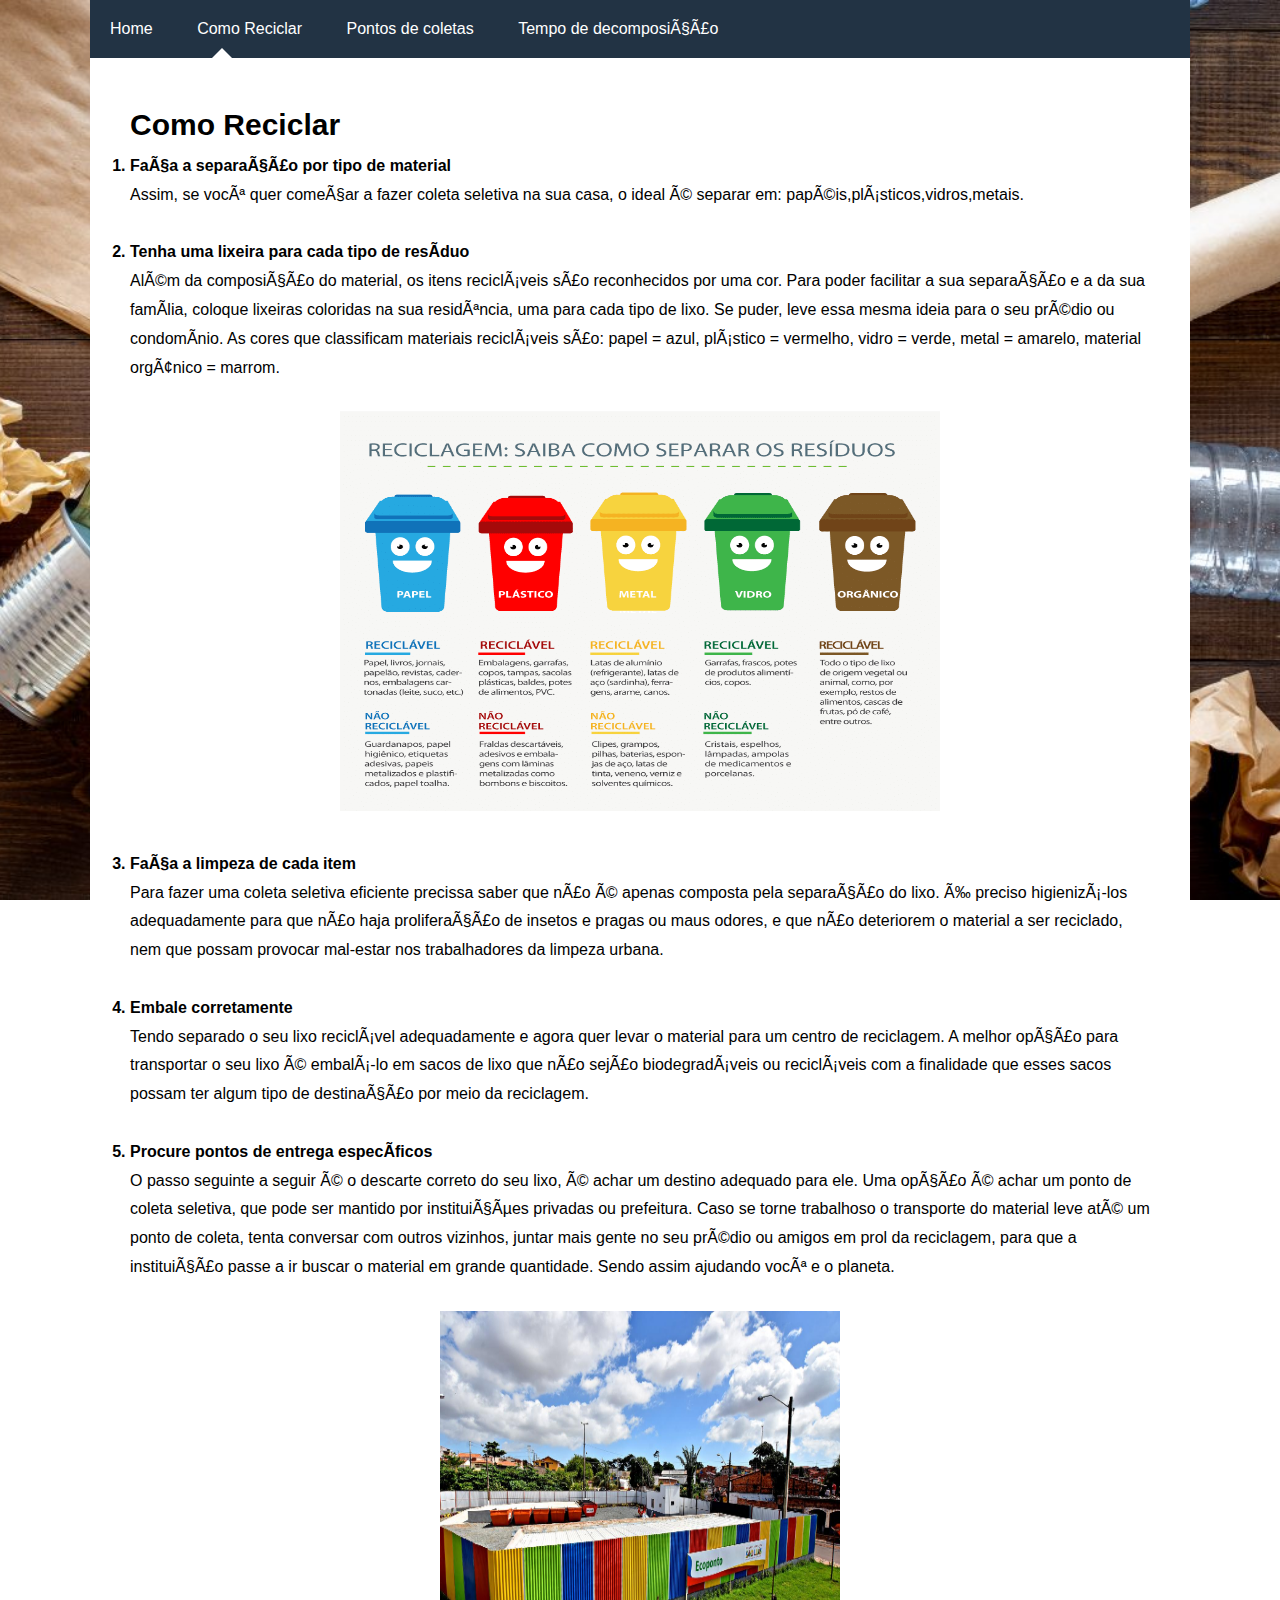
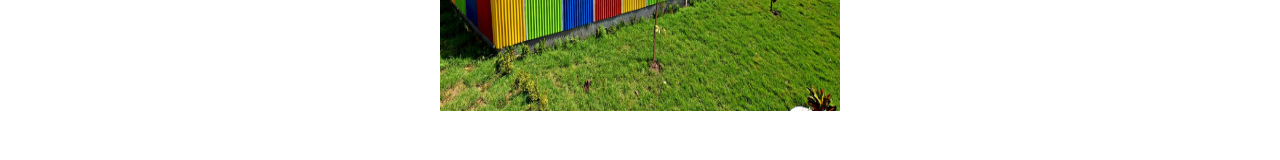
==== index2.html @ 14111875 "Add files via upload" ====
<!DOCTYPE html>
<html lang="pt-br">
<head>
    <meta charset="utf=8">
    <meta name="Viewport" content="width=device-width, initial-scale=1, shrink-to-fit=no">
    <title>Reciclando pelo Futuro</title>     
    <link href="./styles.css" rel="stylesheet">
</head>

<body>
    <nav class="navbar navbar-expand-lg navbar-light bg-light">
        <ul>
        <div class="container">

            <div class="lbl-menu">
            <label for="radio1">
                <a href="index.html">Home</a>
            </label>
            <label for="radio2">
                <a href="index4.html">Como Reciclar</a>
            </label> 
            <label for="radio3">
                <a href="index3.html">Pontos de coletas</a>
            </label> 
            <label for="radio4">
                <a href=index4.html>Tempo de decomposição</a>
            </label>
            </div>

            <div class="content">

                <input type="radio" name="radio" id="radio2" checked>
                <div class="tab2">
                    <h3>Como Reciclar</h3>
                    <ol>  
                        <b><li>Faça a separação por tipo de material</li></b>Assim, se você quer começar a fazer coleta seletiva na sua casa, o ideal é separar em: papéis,plásticos,vidros,metais.
                        <br><br>
                        <b><li>Tenha uma lixeira para cada tipo de resíduo</li></b>Além da composição do material, os itens recicláveis são reconhecidos por uma cor. Para poder facilitar a sua separação e a da sua família, coloque lixeiras coloridas na sua residência, uma para cada tipo de lixo. Se puder, leve essa mesma ideia para o seu prédio ou condomínio. As cores que classificam materiais recicláveis são: papel = azul, plástico = vermelho, vidro = verde, metal = amarelo, material orgânico = marrom.<br><br>
                        <header class="header" id="header1">
                        <img src="imagens/lixeira.jfif" alt="" class="img" id="img1" width="600px" height="400px">
                        </header>
                        <br>
                        <b><li>Faça a limpeza de cada item</li></b>Para fazer uma coleta seletiva eficiente precissa saber que não é apenas composta pela separação do lixo. É preciso higienizá-los adequadamente para que não haja proliferação de insetos e pragas ou maus odores, e que não deteriorem o material a ser reciclado, nem que possam provocar mal-estar nos trabalhadores da limpeza urbana.
                        <br><br>
                        <b><li>Embale corretamente</li></b>Tendo separado o seu lixo reciclável adequadamente e agora quer levar o material para um centro de reciclagem. A melhor opção para transportar o seu lixo é embalá-lo em sacos de lixo que não sejão biodegradáveis ou recicláveis com a finalidade que esses sacos possam ter algum tipo de destinação por meio da reciclagem.
                        <br><br>
                        <b><li>Procure pontos de entrega específicos</li></b>O passo seguinte a seguir é o descarte correto do seu lixo, é achar um destino adequado para ele. Uma opção é achar um ponto de coleta seletiva, que pode ser mantido por instituições privadas ou prefeitura. Caso se torne trabalhoso o transporte do material leve até um ponto de coleta, tenta conversar com outros vizinhos, juntar mais gente no seu prédio ou amigos em prol da reciclagem, para que a instituição passe a ir buscar o material em grande quantidade. Sendo assim ajudando você e o planeta.<br><br>
                        <header class="header" id="header1">
                            <img src="imagens/ecoponto.jpg" alt="" class="img" id="img3" width="400px" height="400px">
                        </header>
                    </ol>
                </div>
            </div>
        </div>
</body>
</html>
---- styles.css ----
*{
    margin: 0px;
    padding: 0px;
    box-sizing: border-box;
    font-family: sans-serif;
}
body{
    background: white;
    margin: auto;
    background-image:url("imagens/papeldefundo.jpg");
    background-position: center center;
    background-repeat: no-repeat;
    background-size: cover;
    background-attachment: fixed;
    margin: 0;
}
#header1 {
    text-align: center;
}
.container{
    width: 150%;
    max-width: 1100px;
    margin: auto;
    margin-top: 0px;
    background-color: #234;
}
.lbl-menu{
    background: #234;
}
.lbl-menu label a{
    display: inline-block;
    padding: 20px;
    color: white;
    cursor: pointer;
    transition: all 400ms ease;
    text-decoration: none;
    
}
.lbl-menu label a:hover{
    background: #23496d;
}
.content{
   position: relative;
}
.content div{
    position: absolute;
    line-height: 1.8;
    transition: all 600ms ease;
    opacity: 0;
    visibility: hidden;
    transform: scale(0.90);
    padding: 40px;
    background: #fff;
    padding-bottom: 40px;
}
ul{
    list-style: none;
    display: flex;
    justify-content: space-around;
}
#radio1,#radio2,#radio3,#radio4{
    display: none;
}
#radio1:checked ~ .tab1{
    opacity: 1;
    visibility:visible;
    transform: scale(1);
    
}
#radio2:checked ~ .tab2{
    opacity: 1;
    visibility:visible;
    transform: scale(1);
    width: 1100px;   
}
#radio3:checked ~ .tab3{
    opacity: 1;
    visibility:visible;
    transform: scale(1);
    width: 1100px;
   
}
#radio4:checked ~ .tab4{
    opacity: 1;
    visibility:visible;
    transform: scale(1);
    width: 1100px;
}
.content div:after{
    position: absolute;
    content: "";
    border-left: 10px solid transparent;
    border-right: 10px solid transparent;
    border-top: 10px solid transparent;
    border-bottom: 10px solid #fff;
    bottom: 100%;
    left: 28px;
}
.content .tab2:after{
    left: 122px;
}
.content .tab3:after{
    left: 290px;
}
.content .tab4:after{
    left: 445px;
}
h1,h2,h3,h4,h5 {
    font-size: 30px;
}
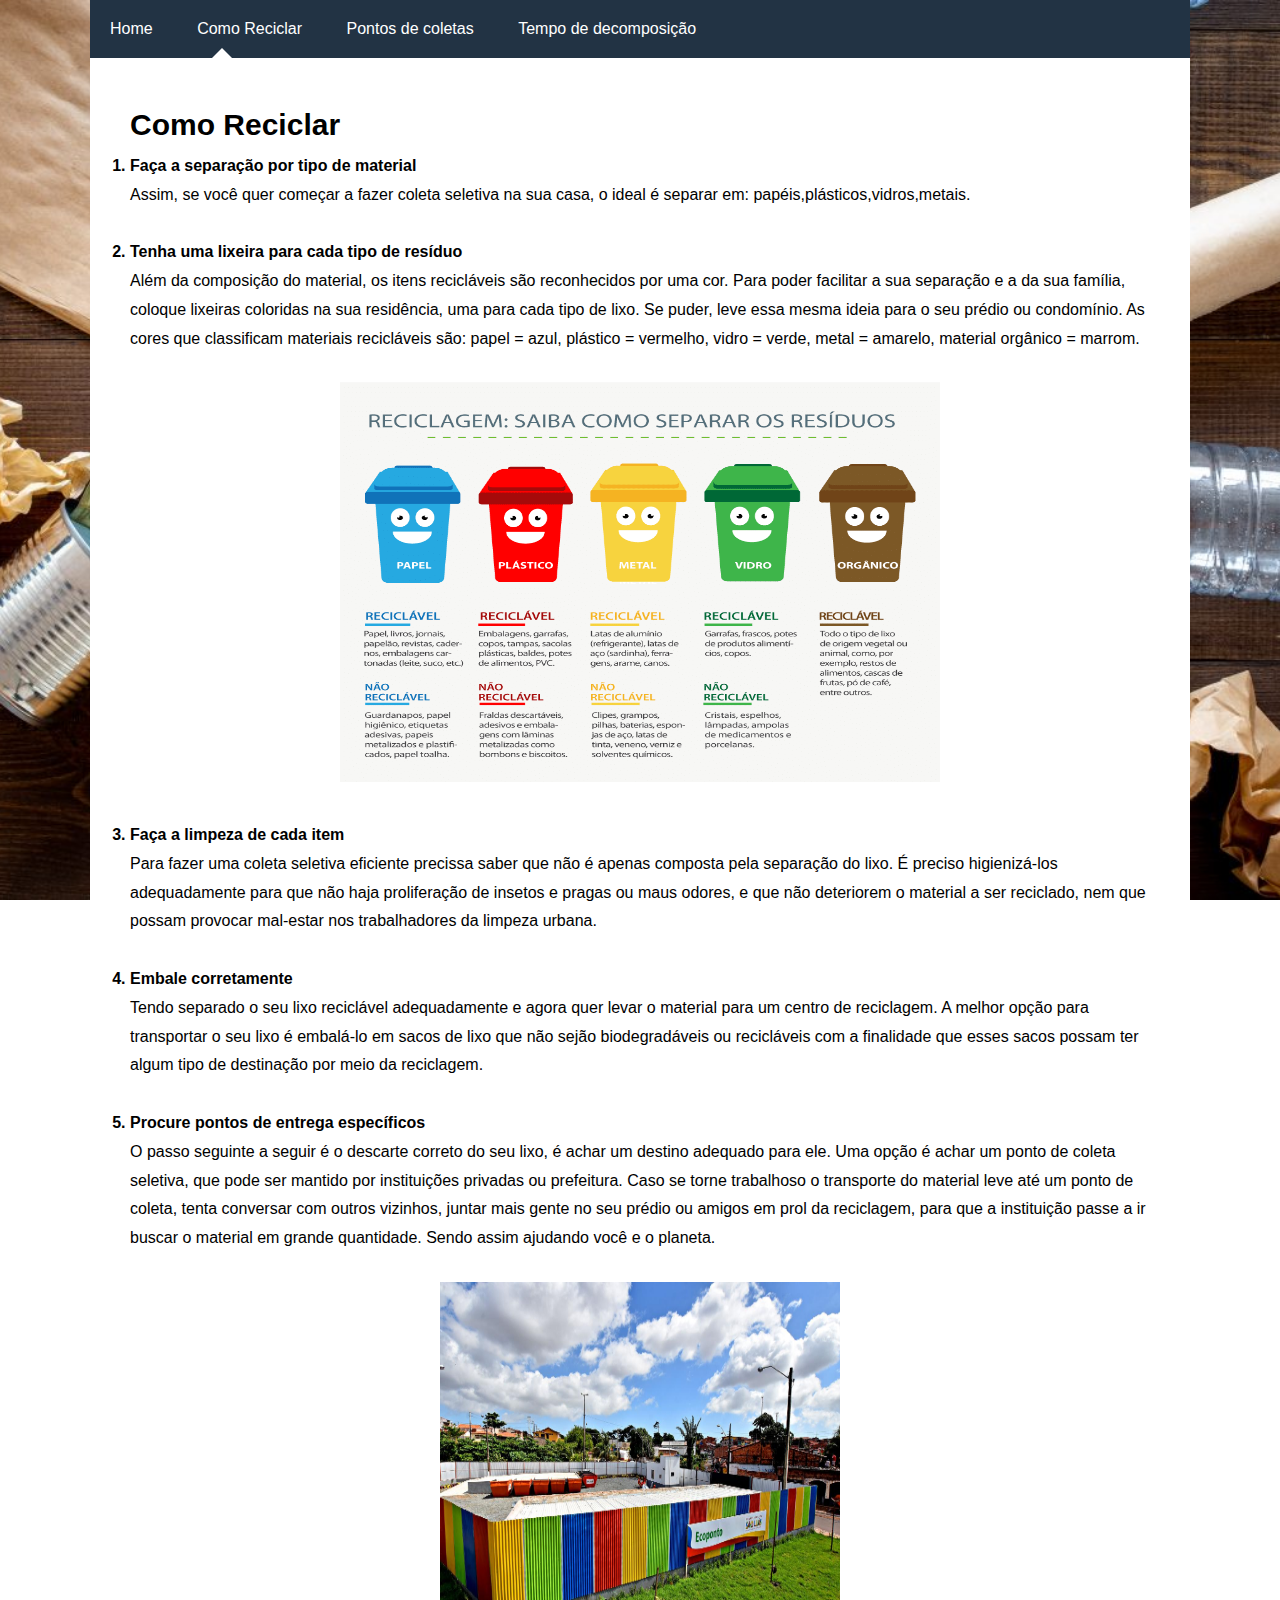
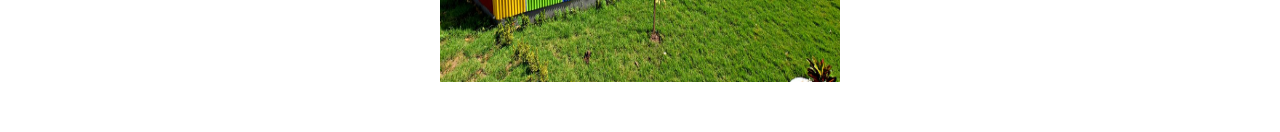
==== commit 67c22db3: "Update index2.html" ====
--- a/index2.html
+++ b/index2.html
@@ -1,7 +1,7 @@
 <!DOCTYPE html>
 <html lang="pt-br">
 <head>
-    <meta charset="utf=8">
+    <meta charset="utf-8">
     <meta name="Viewport" content="width=device-width, initial-scale=1, shrink-to-fit=no">
     <title>Reciclando pelo Futuro</title>     
     <link href="./styles.css" rel="stylesheet">
@@ -53,4 +53,4 @@
             </div>
         </div>
 </body>
-</html>+</html>
